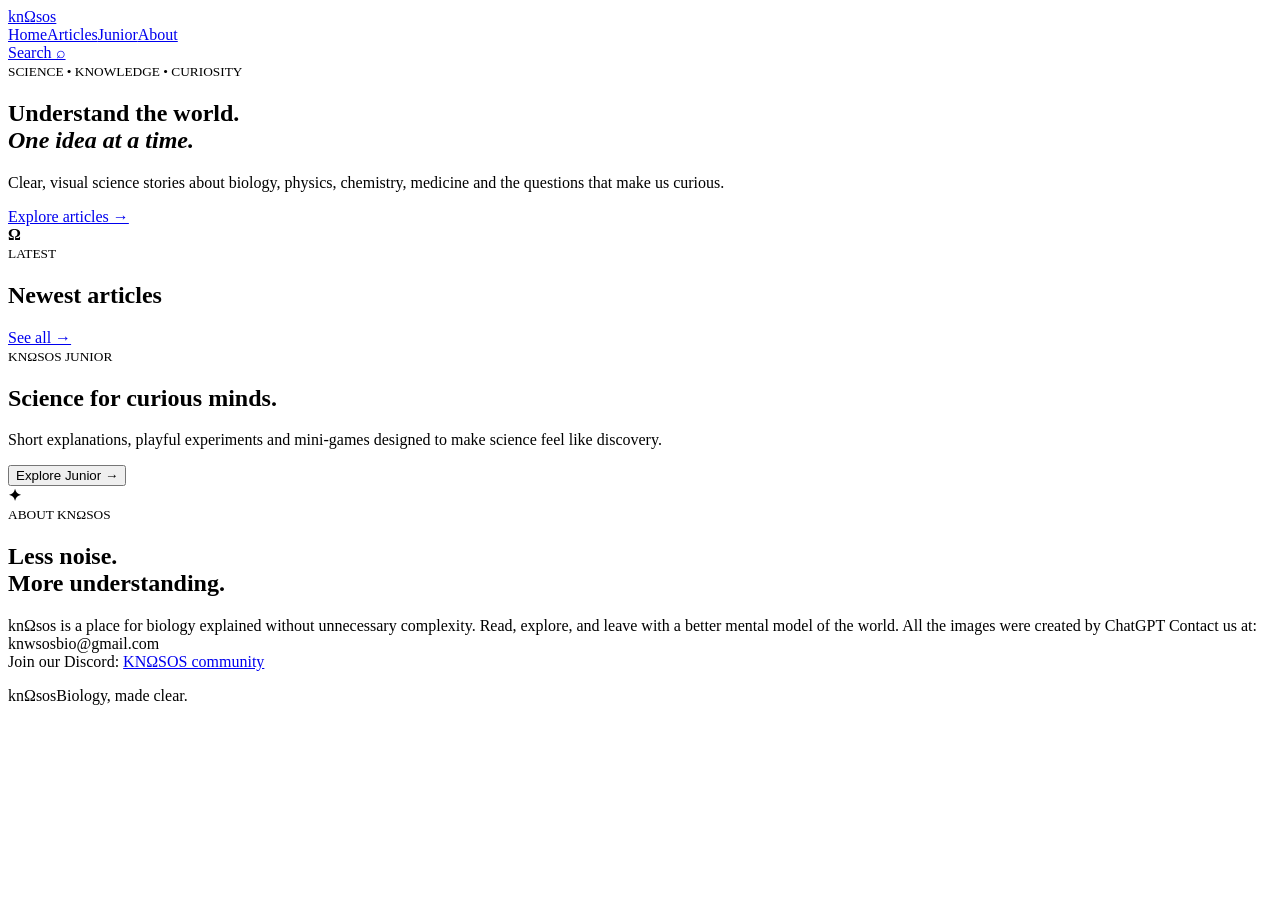
==== public/index.html @ 782e2a9a "Add KNΩSOS homepage JSON-LD schema" ====
<!doctype html><html lang="en"><head><meta charset="utf-8"><meta name="viewport" content="width=device-width,initial-scale=1"><title>KNΩSOS — Science Explained Clearly</title><meta name="description" content="Explore clear, engaging science articles about biology, physics, chemistry, medicine and the world around us with KNΩSOS."><meta name="robots" content="index,follow"><link rel="canonical" href="https://knwsos.com/"><meta property="og:type" content="website"><meta property="og:title" content="KNΩSOS — Science Explained Clearly"><meta property="og:description" content="Explore clear, engaging science articles about biology, physics, chemistry, medicine and the world around us."><meta property="og:url" content="https://knwsos.com/"><script type="application/ld+json">
{
  "@context": "https://schema.org",
  "@graph": [
    {
      "@type": "Organization",
      "@id": "https://knwsos.com/#organization",
      "name": "KNΩSOS",
      "alternateName": "KnΩsos",
      "url": "https://knwsos.com/"
    },
    {
      "@type": "WebSite",
      "@id": "https://knwsos.com/#website",
      "url": "https://knwsos.com/",
      "name": "KNΩSOS",
      "publisher": {
        "@id": "https://knwsos.com/#organization"
      }
    }
  ]
}
</script><link rel="stylesheet" href="/style.css"></head><body>
<header><a class="logo" href="/">kn<span>Ω</span>sos</a>
</a><nav><a href="/">Home</a><a href="/articles">Articles</a><a href="/#junior">Junior</a><a href="/#about">About</a></nav><a class="pill" href="/articles">Search ⌕</a></header>
<main><section class="hero"><div><small>SCIENCE • KNOWLEDGE • CURIOSITY</small><h1>Understand the world.<br><i>One idea at a time.</i></h1><p>Clear, visual science stories about biology, physics, chemistry, medicine and the questions that make us curious.</p><a class="gold" href="/articles">Explore articles →</a></div><div class="orbit"><b>Ω</b></div></section>
<section><div class="heading"><div><small>LATEST</small><h2>Newest articles</h2></div><a href="/articles">See all →</a></div><div id="latest" class="grid"></div></section>
<section id="junior" class="feature"><div><small>KNΩSOS JUNIOR</small><h2>Science for curious minds.</h2><p>Short explanations, playful experiments and mini-games designed to make science feel like discovery.</p><button onclick="alert('Junior content is coming soon!')">Explore Junior →</button></div><strong>✦</strong></section>
<section id="about" class="about"><small>ABOUT KNΩSOS</small><h2>Less noise.<br>More understanding.</h2><p>knΩsos is a place for biology explained without unnecessary complexity.
  Read, explore, and leave with a better mental model of the world.
  All the images were created by ChatGPT
  Contact us at: knwsosbio@gmail.com<br>
  Join our Discord: <a href="https://discord.gg/rYvdWmYXPj">KNΩSOS community</a></p></section></main><footer><span class="logo">kn<span>Ω</span>sos</span><span>Biology, made clear.</span></footer><script src="/app.js"></script></body></html>
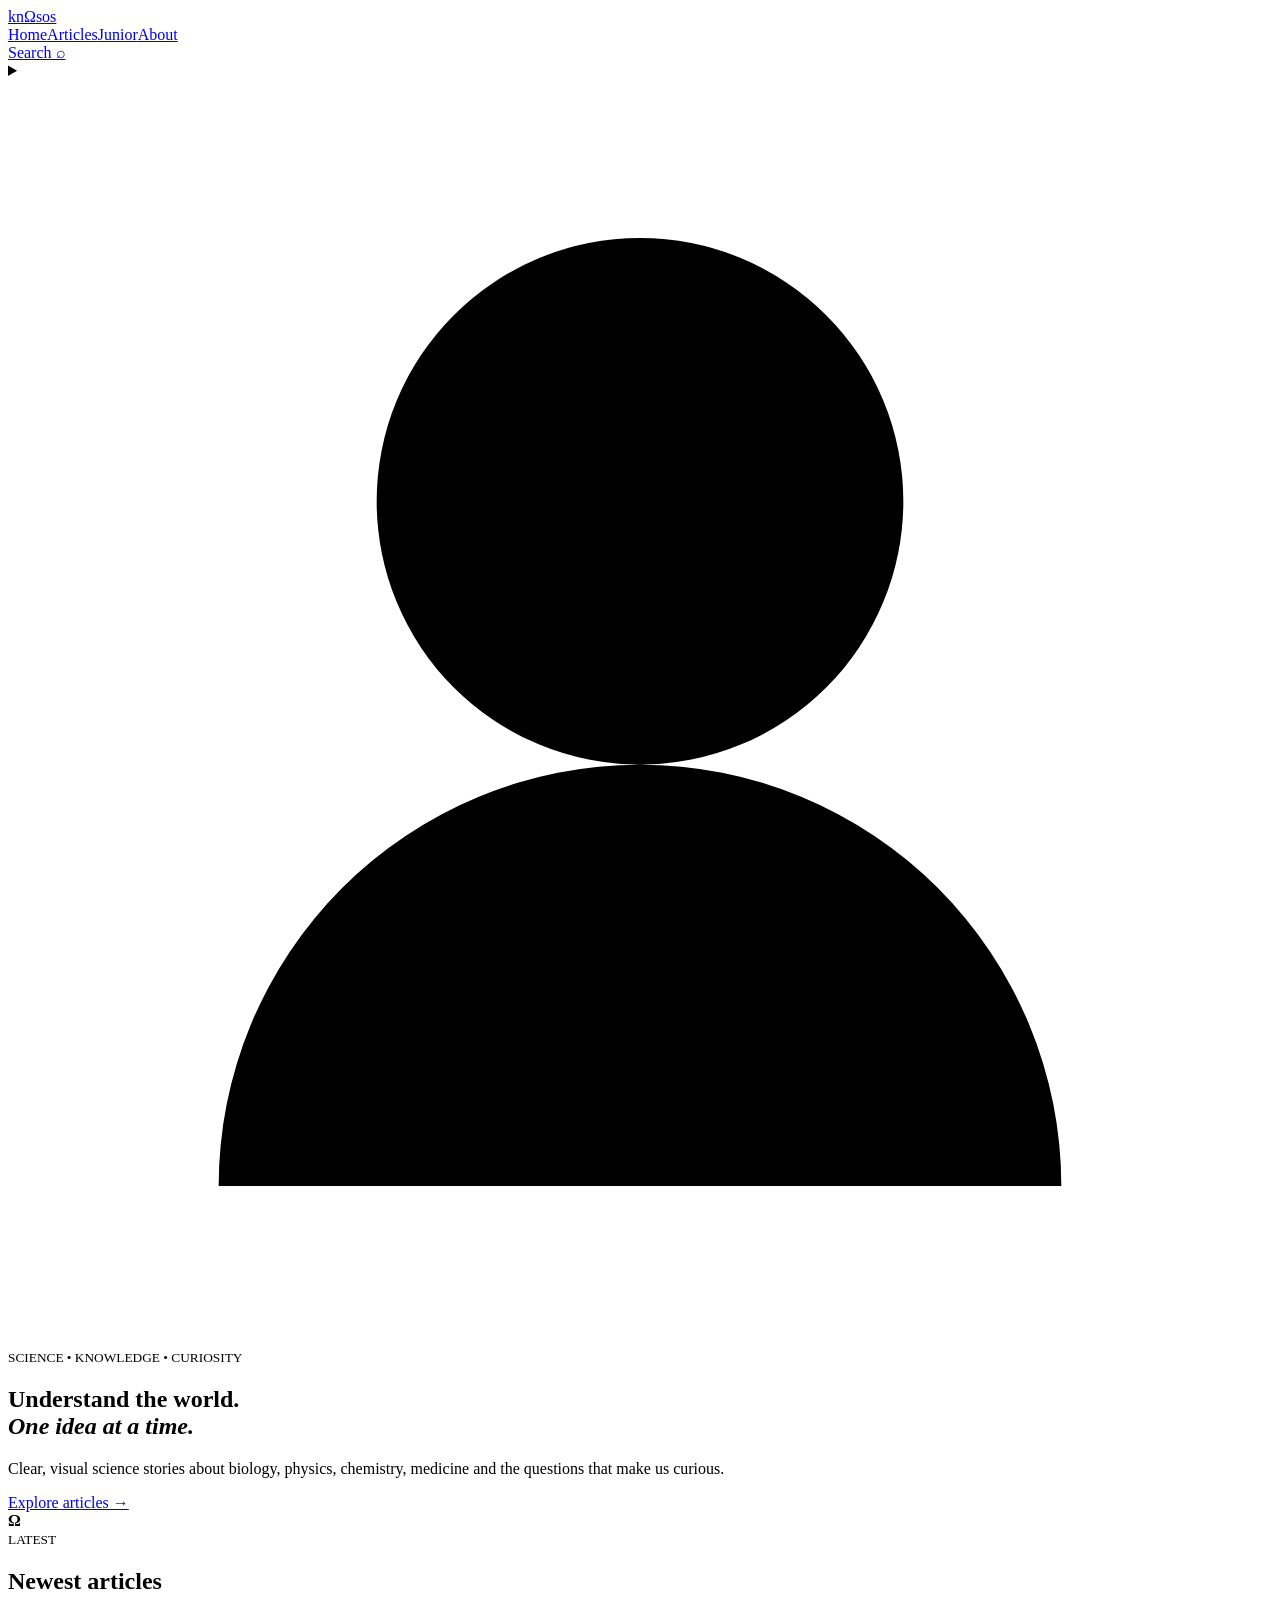
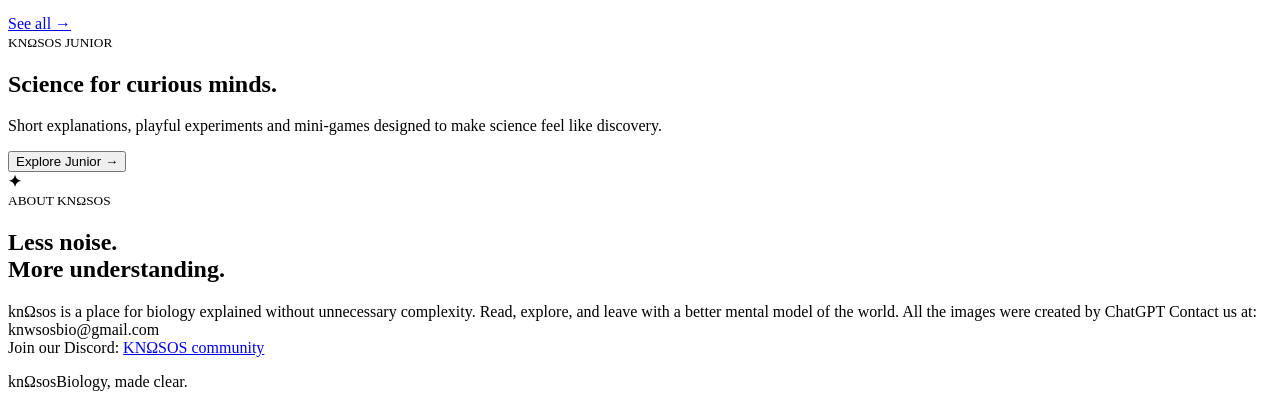
==== commit 05d25584: "Add accessible account entry point" ====
--- a/public/index.html
+++ b/public/index.html
@@ -22,7 +22,7 @@
 }
 </script><link rel="stylesheet" href="/style.css"></head><body>
 <header><a class="logo" href="/">kn<span>Ω</span>sos</a>
-</a><nav><a href="/">Home</a><a href="/articles">Articles</a><a href="/#junior">Junior</a><a href="/#about">About</a></nav><a class="pill" href="/articles">Search ⌕</a></header>
+</a><nav><a href="/">Home</a><a href="/articles">Articles</a><a href="/#junior">Junior</a><a href="/#about">About</a></nav><a class="pill" href="/articles">Search ⌕</a><details class="account-menu"><summary aria-label="Open account menu" title="Account"><svg viewBox="0 0 24 24" aria-hidden="true"><path d="M20 21a8 8 0 0 0-16 0M12 13a5 5 0 1 0 0-10 5 5 0 0 0 0 10Z"/></svg></summary><div class="account-popover" role="status">Account sign-in is coming soon.</div></details></header>
 <main><section class="hero"><div><small>SCIENCE • KNOWLEDGE • CURIOSITY</small><h1>Understand the world.<br><i>One idea at a time.</i></h1><p>Clear, visual science stories about biology, physics, chemistry, medicine and the questions that make us curious.</p><a class="gold" href="/articles">Explore articles →</a></div><div class="orbit"><b>Ω</b></div></section>
 <section><div class="heading"><div><small>LATEST</small><h2>Newest articles</h2></div><a href="/articles">See all →</a></div><div id="latest" class="grid"></div></section>
 <section id="junior" class="feature"><div><small>KNΩSOS JUNIOR</small><h2>Science for curious minds.</h2><p>Short explanations, playful experiments and mini-games designed to make science feel like discovery.</p><button onclick="alert('Junior content is coming soon!')">Explore Junior →</button></div><strong>✦</strong></section>
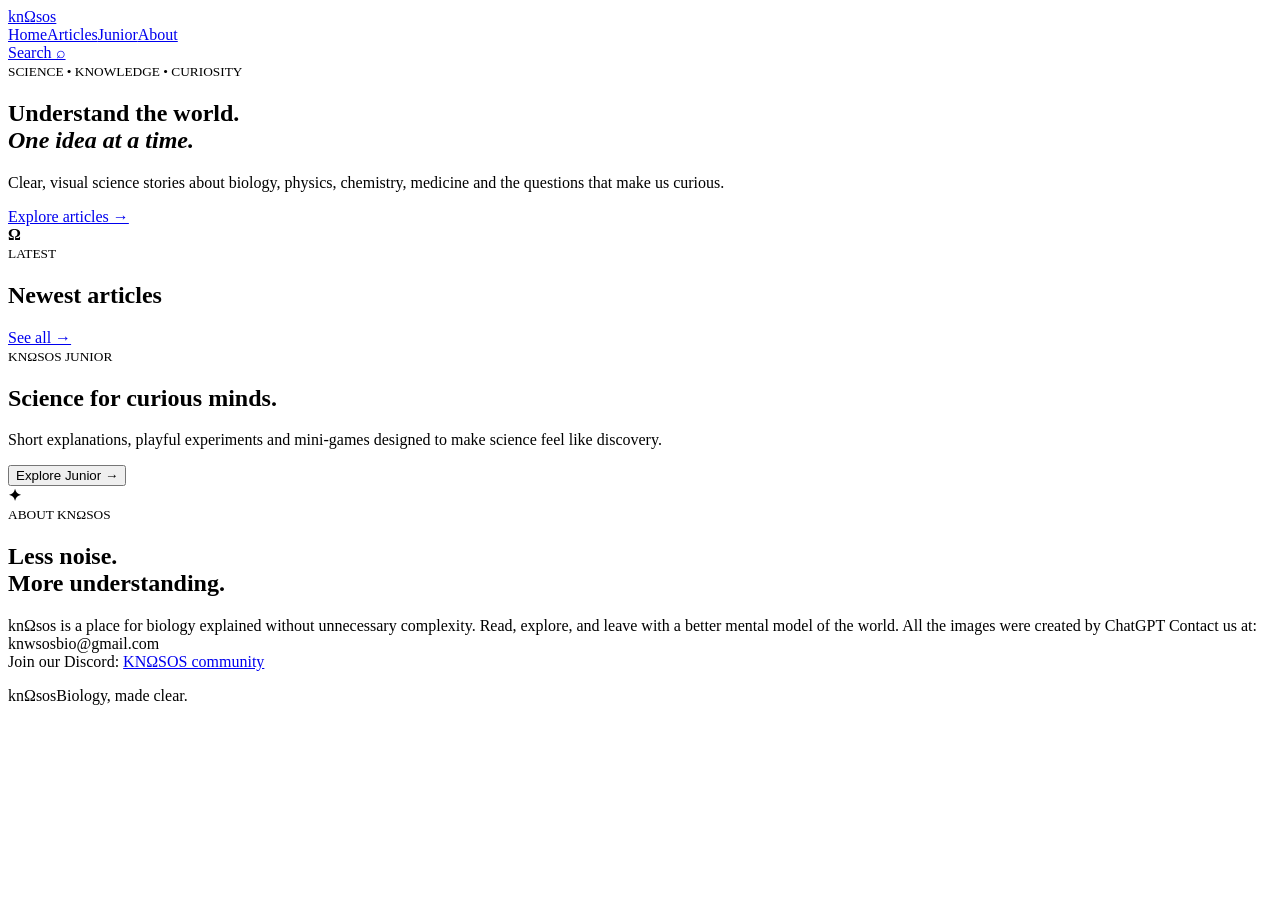
==== commit 254a16d0: "Revert account icon change merged to wrong repository" ====
--- a/public/index.html
+++ b/public/index.html
@@ -22,7 +22,7 @@
 }
 </script><link rel="stylesheet" href="/style.css"></head><body>
 <header><a class="logo" href="/">kn<span>Ω</span>sos</a>
-</a><nav><a href="/">Home</a><a href="/articles">Articles</a><a href="/#junior">Junior</a><a href="/#about">About</a></nav><a class="pill" href="/articles">Search ⌕</a><details class="account-menu"><summary aria-label="Open account menu" title="Account"><svg viewBox="0 0 24 24" aria-hidden="true"><path d="M20 21a8 8 0 0 0-16 0M12 13a5 5 0 1 0 0-10 5 5 0 0 0 0 10Z"/></svg></summary><div class="account-popover" role="status">Account sign-in is coming soon.</div></details></header>
+</a><nav><a href="/">Home</a><a href="/articles">Articles</a><a href="/#junior">Junior</a><a href="/#about">About</a></nav><a class="pill" href="/articles">Search ⌕</a></header>
 <main><section class="hero"><div><small>SCIENCE • KNOWLEDGE • CURIOSITY</small><h1>Understand the world.<br><i>One idea at a time.</i></h1><p>Clear, visual science stories about biology, physics, chemistry, medicine and the questions that make us curious.</p><a class="gold" href="/articles">Explore articles →</a></div><div class="orbit"><b>Ω</b></div></section>
 <section><div class="heading"><div><small>LATEST</small><h2>Newest articles</h2></div><a href="/articles">See all →</a></div><div id="latest" class="grid"></div></section>
 <section id="junior" class="feature"><div><small>KNΩSOS JUNIOR</small><h2>Science for curious minds.</h2><p>Short explanations, playful experiments and mini-games designed to make science feel like discovery.</p><button onclick="alert('Junior content is coming soon!')">Explore Junior →</button></div><strong>✦</strong></section>
